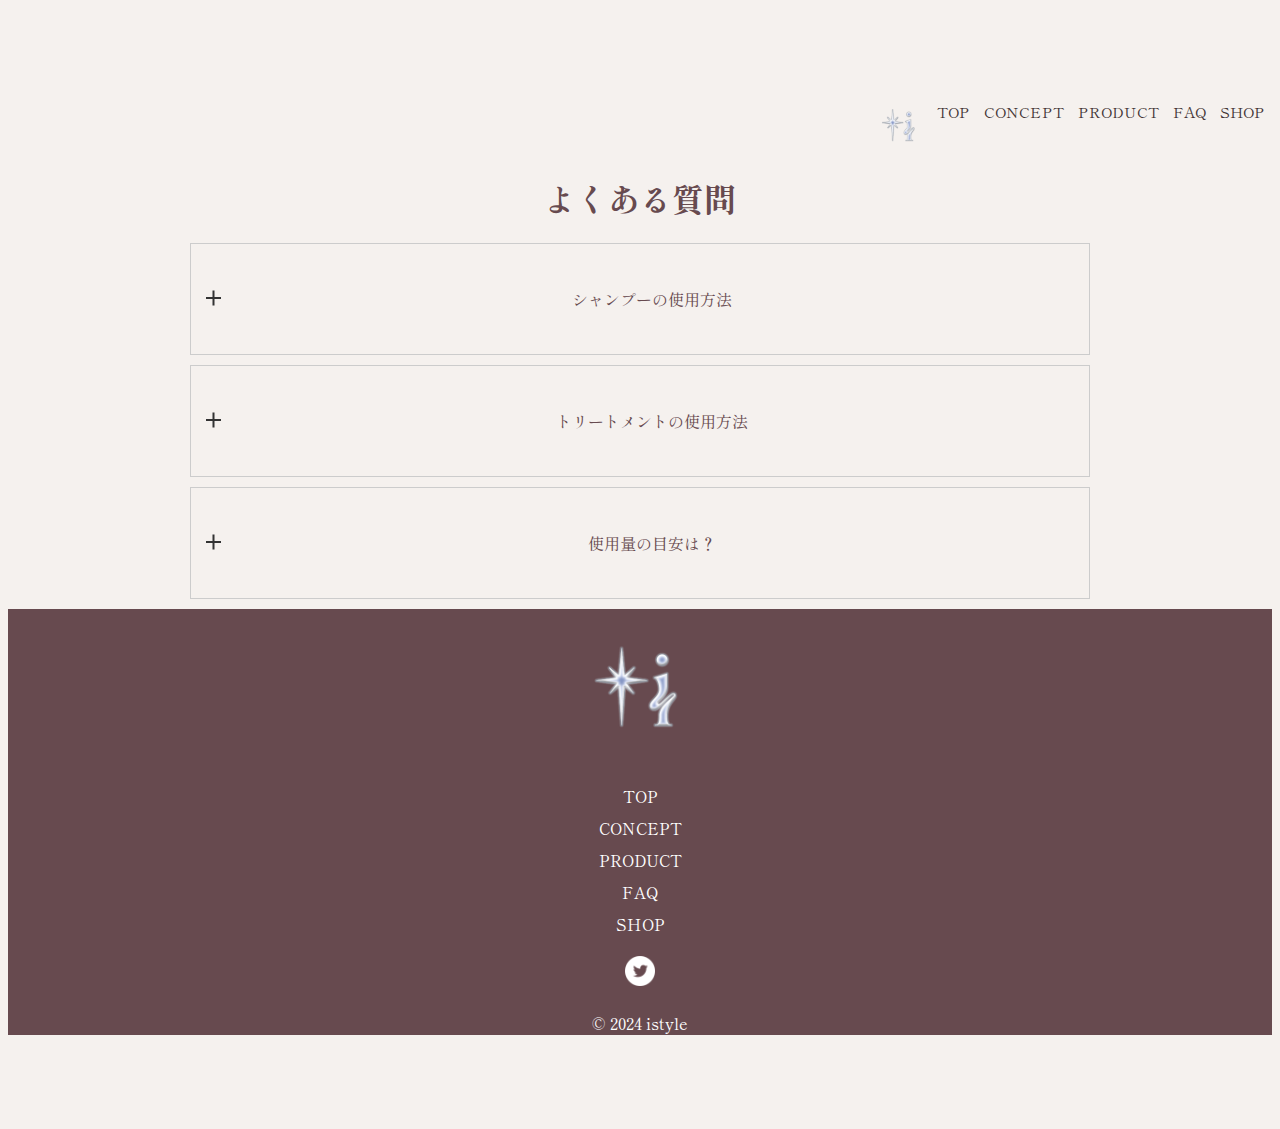
==== faq.html @ 2ef1fcc9 "20241217" ====
<!DOCTYPE html>
<html lang="ja">
<head>
    <meta charset="UTF-8">
    <meta name="viewport" content="width=device-width, initial-scale=1.0">
    <title>FAQ</title>
</head>
<body>
    <link rel="stylesheet" href="style.css">
    <link rel="preconnect" href="https://fonts.googleapis.com">
    <link rel="preconnect" href="https://fonts.gstatic.com" crossorigin>
    <link href="https://fonts.googleapis.com/css2?family=Dela+Gothic+One&family=Kosugi+Maru&family=Monomaniac+One&family=Noto+Serif+JP:wght@200..900&family=Rampart+One&family=Shippori+Mincho&family=Shippori+Mincho+B1&display=swap" rel="stylesheet">
    <link rel="stylesheet" type="text/css" href="css/9-2-1.css">
</head>
<body>
    <!-- header -->
     <header>
        <nav>
            <ul class="navbar">
                <li>        <div class="logo">
                    <img src="images/logo.png" width="60" alt="logo" class="img-responsive2" >
                </div>   </li>
                <li><a href="index.html">TOP</a></li>
                <li><a href="index.html#concept">CONCEPT</a></li> 
                <li><a href="index.html#product">PRODUCT</a></li>
                <li><a href="faq.html">FAQ</a></li>
                <li><a href="shop.html">SHOP</a></li>
            </ul>
     </nav>
     </header>
        <main>
            <h1>よくある質問</h1>
            <ul class="accordion-area">
                
                <li>
                <section>
                <h3 class="title">シャンプーの使用方法</h3>
                <div class="box">
                <p>髪全体をぬらした後、適量をなじませよく泡立てて洗い、その後十分すすいでください。</p>
                </div>
                </section>
                </li>
                
                <li>
                    <section>
                    <h3 class="title">トリートメントの使用方法</h3>
                    <div class="box">
                    <p>洗髪後、水気をきり、適量（ショート：1〜2プッシュ、ミディアム：2〜3プッシュ、ロング：3〜4プッシュ）を中間～毛先を中心にもみこむようになじませてください。浸透力が高いので、保湿力が物足りないと感じ、適量以上に追加して使用してしまうと、べたつきの原因となりますのでご注意ください。
                        その後滑らかさが残る程度にすすぎ流します。</p>
                    </div>
                    </section>
                    </li>
                    
                    <li>
                        <section>
                        <h3 class="title">使用量の目安は？</h3>
                        <div class="box">
                        <p>ご使用量の目安は以下の通りです。<br>
                            <ul>
                                <li>ショート（1〜2プッシュ＝3〜6mL）</li>
                                <li>ミディアム（2〜3プッシュ＝6〜9mL）</li>
                                <li>ロング（3〜4プッシュ＝9〜12mL）</li>
                            </ul>
                        </div>
                        </section>
                        </li>
        
                </ul></main>

    <!-- footer -->
    <footer>
        <img src="images/logo.png" width="150" alt="ロゴ">
        <div class="container" >
            <ul>
                <li><a href="index.html">TOP</a></li>
                <li><a href="index.html#concept">CONCEPT</a></li>
                <li><a href="index.html#product">PRODUCT</a></li>
                <li><a href="faq.html">FAQ</a></li>
                <li><a href="shop.html">SHOP</a></li>
            </ul>
        </div>
        <ul>
            <li><a href="https://x.com/koshiki_hirocom"><img src="images/twitterのアイコン素材 その2.png" width="30px" alt=""></a></li>
        </ul>    
        <p>&copy; 2024 istyle</p>
     </footer>
    <!-- /footer -->
    <script src="https://code.jquery.com/jquery-3.4.1.min.js" integrity="sha256-CSXorXvZcTkaix6Yvo6HppcZGetbYMGWSFlBw8HfCJo=" crossorigin="anonymous"></script>
    <!--自作のJS-->
    <script src="js/9-2-2.js"></script>
    </body>
</body>
</html>
---- style.css ----
@charset "utf-8";
body{
    font-size: 16px;
    color: #674a4f;
    font-family: "Shippori Mincho", serif;
    background-color: #F5F1EE;
}
body,div,p,ul,figure{
    margin: 5;
    padding: 0%;
}
h2{
    font-size: 40px;
    margin-top: 50px;
}
/* ナビゲーション */
.navbar{
    display: flex !important;
    justify-content: flex-end;
    list-style: none;
}
.navbar li a{
    display: block;
    padding:  7px;
    font-size: 15px;
    text-decoration: none;
    color: #433535;
}
/* nav{
    align-items: center;
} */
 .logo{
    top:30vh;
 }
.home-maincopy{
    font-size: 31px;
    text-align: center;
    color: #812620;
}
.img-responsive{
    display: block;
    max-width: 100%;
    height: auto;
    margin: 0 auto;
}
.pic1_2{
    clip-path: inset(17% 0 22% 0);
}
.img-responsive2{
    display: block;
}
.float-box{
    float: right;
}
.float-clear{
    overflow: hidden;
}
.pic2 img{
    border-top-right-radius: 100px;
    border-bottom-right-radius: 100px;
    width: 60%;
    float: left;
}

.pic3 img{
    border-radius: 120px;
    width: 50%;
    float: right;
}

.float-box2{
    float: left;
}
.float-clear2{
    overflow: hidden;
}
.b2{
    background-color: #fff;
    border-radius: 8px;
    width: 300px;
    margin: 10px;
    text-align: center;
    margin: 20px auto;
    padding: 10px 0;

}
.w2{
    background-color: #fff;
    border-radius: 8px;
    width: 300px;
    margin: 10px;
    text-align: center;
    margin: 20px auto;
    padding: 10px 0;
}
ul{
    list-style: none;
}
.pic6 img{
    border-top-left-radius: 100px;
    border-top-right-radius: 100px;    
}
@media screen and (max-width: 768px)  {
  .pic6 img{
    width: 300px;
    border-top-left-radius: 200px;
    border-top-right-radius: 200px;
  }
}

.pic8 img{
    border-top-left-radius: 100px;
    border-top-right-radius: 100px;
}
@media screen and (max-width: 768px)  {
  .pic8 img{
    width: 300px;
    border-top-left-radius: 200px;
    border-top-right-radius: 200px;
  }
}
.pic8{
    text-align: center;
}
.pic4 img{
    border-radius: 8px;
    margin: 15px auto;
}
.pic5 img{
    border-radius: 8px;
    margin: 15px auto;
}
figcaption{
    text-align: center;
    margin: 10px;
}
figcaption p{
    color: #674A4E;
}
span{
    color: #D0596D;
}
.text{
    padding-top: 60px;
    padding-bottom: 70px;
}

HTML CSSResult Skip Results Iframe
EDIT ON
.button a {
    position: relative;
    display: flex;
    justify-content: space-around;
    align-items: center;
    margin: 0 auto;
    max-width: 230px;
    padding: 10px 0px 10px 25px;
    font-family: "Noto Sans Japanese";
    line-height: 1.8;
    text-decoration: none;
    color: #333;
    transition: 0.3s ease-in-out;
    font-weight: 500;
}

.button a:before, .button a:after {
  content: "";
  position: absolute;
  display: block;
  top: 50%;
}
.button a:before {
  width: 0.5rem;
  height: 0.5rem;
  left: 1.1rem;
  border-top: solid 2px #333;
  border-right: solid 2px #333;
  z-index: 2;
  transform: translateY(-50%) rotate(45deg);
  transition: all 0.3s;
}
.button a:after {
  left: 0;
  background: #eee;
  z-index: 1;
  width: 3rem;
  height: 3rem;
  border-radius: 4rem;
  transform: translateY(-50%);
  transition: all 0.5s;
}
.button a span {
  position: relative;
  transition: all 0.3s;
  z-index: 3;
}

.button a:hover span {
  color: #fff;
}
.button a:hover:before {
  left: 2.5rem;
  border-top: solid 2px #fff;
  border-right: solid 2px #fff;
}
.button a:hover:after {
  right: 0;
  width: 100%;
  background: #333;
}

body{
    vertical-align:middle; 
    padding: 70px 0;
    text-align: center;
}

/* 003 */
.button003 a {
    background: #eee;
    border-radius: 50px;
    position: relative;
    display: flex;
    justify-content: space-around;
    align-items: center;
    margin: 20px auto;
    max-width: 260px;
    padding: 10px 25px;
    color: #313131;
    transition: 0.3s ease-in-out;
    font-weight: 500;
}
.button003 a:hover {
    background: #513232;
    color: #FFF;
}
.button003 a:after {
    content: '';
    width: 5px;
    height: 5px;
    border-top: 3px solid #313131;
    border-right: 3px solid #313131;
    transform: rotate(45deg) translateY(-50%);
    position: absolute;
    top: 50%;
    right: 20px;
    border-radius: 1px;
    transition: 0.3s ease-in-out;
}
.button003 a:hover:after {
    border-color: #FFF;
}

/* 012 */
.button012 a {
    position: relative;
    display: flex;
    justify-content: center;
    align-items: center;
    margin: 0 auto;
    max-width: 240px;
    padding: 10px 25px 10px 50px;
    color: #313131;
    transition: 0.3s ease-in-out;
    font-weight: 600;
    background: #eee;
    border-radius: 50px;
    z-index:0;
    overflow: hidden;
}
.button012 a:before {
    font-family: "Font Awesome 5 Free";
    content: "\f005";
    line-height: 1;
    position: absolute;
    left: 5px;
    background: #FFF;
    padding: 12px 11px;
    border-radius: 60px;
    z-index: 2;
}
.button012 a:after {
    content: "";
    position: absolute;
    top: 0;
    bottom: 0;
    width: 0;
    display: block;
    background: #ccc;
    transition: .3s;
    left:0;
}
.button012 a:hover:after {
    width: 100%;
    z-index: -1;
}

.matrix .bg-wrap,
.matrix .bg-wrap .inn {
  display: block;
}
 
.matrix .bg-wrap {
  overflow: hidden;
  opacity: 0;
}
 
.matrix .bg-wrap + .bg-wrap {
  margin-top: 10px;
}
 
.matrix .bg-wrap .inn.large {
  font-size: 36px;
  font-weight: bold;
}
.matrix .bg-wrap .inn.small {
  font-size: 15px;
}
 
.matrix .bg-wrap .inn {
  opacity: 0;
  transform: matrix(1, 0, 0, 1, 0, 100);
  transition: 1.2s cubic-bezier(0.22, 1, 0.36, 1);
}
 
.matrix.is-animated .bg-wrap {
  opacity: 1;
}
 
.matrix.is-animated .bg-wrap .inn {
  opacity: 1;
  transform: matrix(1, 0, 0, 1, 0, 0);
}
 
/* フッター */
footer{
    background-color: #674a4f;
    color: #fff;
}
footer ul li a{
    color: #fff;
    text-decoration: none;
    line-height: 2;
    margin: 25px;
}
footer p{
    text-align: center;
}

.matrix .bg-wrap,
.matrix .bg-wrap .inn {
  display: block;
}
 
.matrix .bg-wrap {
  overflow: hidden;
  opacity: 0;
}
 
.matrix .bg-wrap + .bg-wrap {
  margin-top: 10px;
}
 
.matrix .bg-wrap .inn.large {
  font-size: 36px;
  font-weight: bold;
}
.matrix .bg-wrap .inn.small {
  font-size: 15px;
}
 
.matrix .bg-wrap .inn {
  opacity: 0;
  transform: matrix(1, 0, 0, 1, 0, 100);
  transition: 1.2s cubic-bezier(0.22, 1, 0.36, 1);
}
 
.matrix.is-animated .bg-wrap {
  opacity: 1;
}
 
.matrix.is-animated .bg-wrap .inn {
  opacity: 1;
  transform: matrix(1, 0, 0, 1, 0, 0);
}
/* --- レスポンシブデザイン --- */
@media screen and (max-width: 768px) {
    .navbar {
      flex-direction: column; /* 縦に並べる */
      text-align: center;
    }
  
    .navbar li a {
      font-size: 14px;
      padding: 10px;
    }
  
    .home-maincopy {
      font-size: 24px;
      padding: 10px;
    }
  
    .float-box,
    .float-box2 {
      width: 100%; /* 横幅を画面サイズに合わせる */
      text-align: center;
      float: none;
    }
  

    .pic3 img {
      width: 60%; /* 画像サイズを調整 */
      margin: 0 auto;
      border-radius: 200px;
    }

    .pic2 img {
      width: 60%; /* 画像サイズを調整 */
      margin: 0 auto;
      border-top-right-radius: 200px;
      border-bottom-right-radius: 200px;
    }

  
    .b2, .w2 {
      width: 90%; /* カードの幅を狭く */
      margin: 10px auto;
    }
  }
  
  /* --- アニメーション --- */
  @keyframes fadeIn {
    from {
      opacity: 0;
      transform: translateY(20px);
    }
    to {
      opacity: 1;
      transform: translateY(0);
    }
  }
  
  .section {
    opacity: 0;
    transform: translateY(20px);
    animation: fadeIn 1s ease-in-out forwards;
  }
  
  .section:nth-child(even) {
    animation-delay: 0.3s;
  }
  
  .button012 a:hover {
    background: #d0596d;
    color: #fff;
    transform: scale(1.05); /* 少し拡大 */
  }
  
  .section {
    opacity: 0;
    transform: translateY(50px);
    transition: opacity 0.8s ease-out, transform 0.8s ease-out;
  }
  
  .section.is-visible {
    opacity: 1;
    transform: translateY(0);
  }
  
/*アコーディオン全体*/
.accordion-area{
  list-style: none;
  width: 96%;
  max-width: 900px;
  margin:0 auto;
}

.accordion-area li{
  margin: 10px 0;
}

.accordion-area section {
border: 1px solid #ccc;
}

/*アコーディオンタイトル*/
.title {
  position: relative;/*+マークの位置基準とするためrelative指定*/
  cursor: pointer;
  font-size:1rem;
  font-weight: normal;
  padding: 3% 3% 3% 50px;
  transition: all .5s ease;
}

/*アイコンの＋と×*/
.title::before,
.title::after{
  position: absolute;
  content:'';
  width: 15px;
  height: 2px;
  background-color: #333;
  
}
.title::before{
  top:48%;
  left: 15px;
  transform: rotate(0deg);
  
}
.title::after{    
  top:48%;
  left: 15px;
  transform: rotate(90deg);

}

/*　closeというクラスがついたら形状変化　*/

.title.close::before{
transform: rotate(45deg);
}

.title.close::after{
transform: rotate(-45deg);
}

/*アコーディオンで現れるエリア*/
.box {
  display: none;/*はじめは非表示*/
  background: #f3f3f3;
margin:0 3% 3% 3%;
  padding: 3%;
}

/*infoエリアをはじめは非表示*/
#info{
	display: none;
}

/*モーダルの横幅を変更したい場合*/
.modaal-container{
    max-width: 600px;
}

/*モーダルのボタンの色を変更したい場合*/
.modaal-close:after, 
.modaal-close:before{
	background:#ccc;	
}

.modaal-close:focus:after,
.modaal-close:focus:before,
.modaal-close:hover:after,
.modaal-close:hover:before{
	background:#666;
}
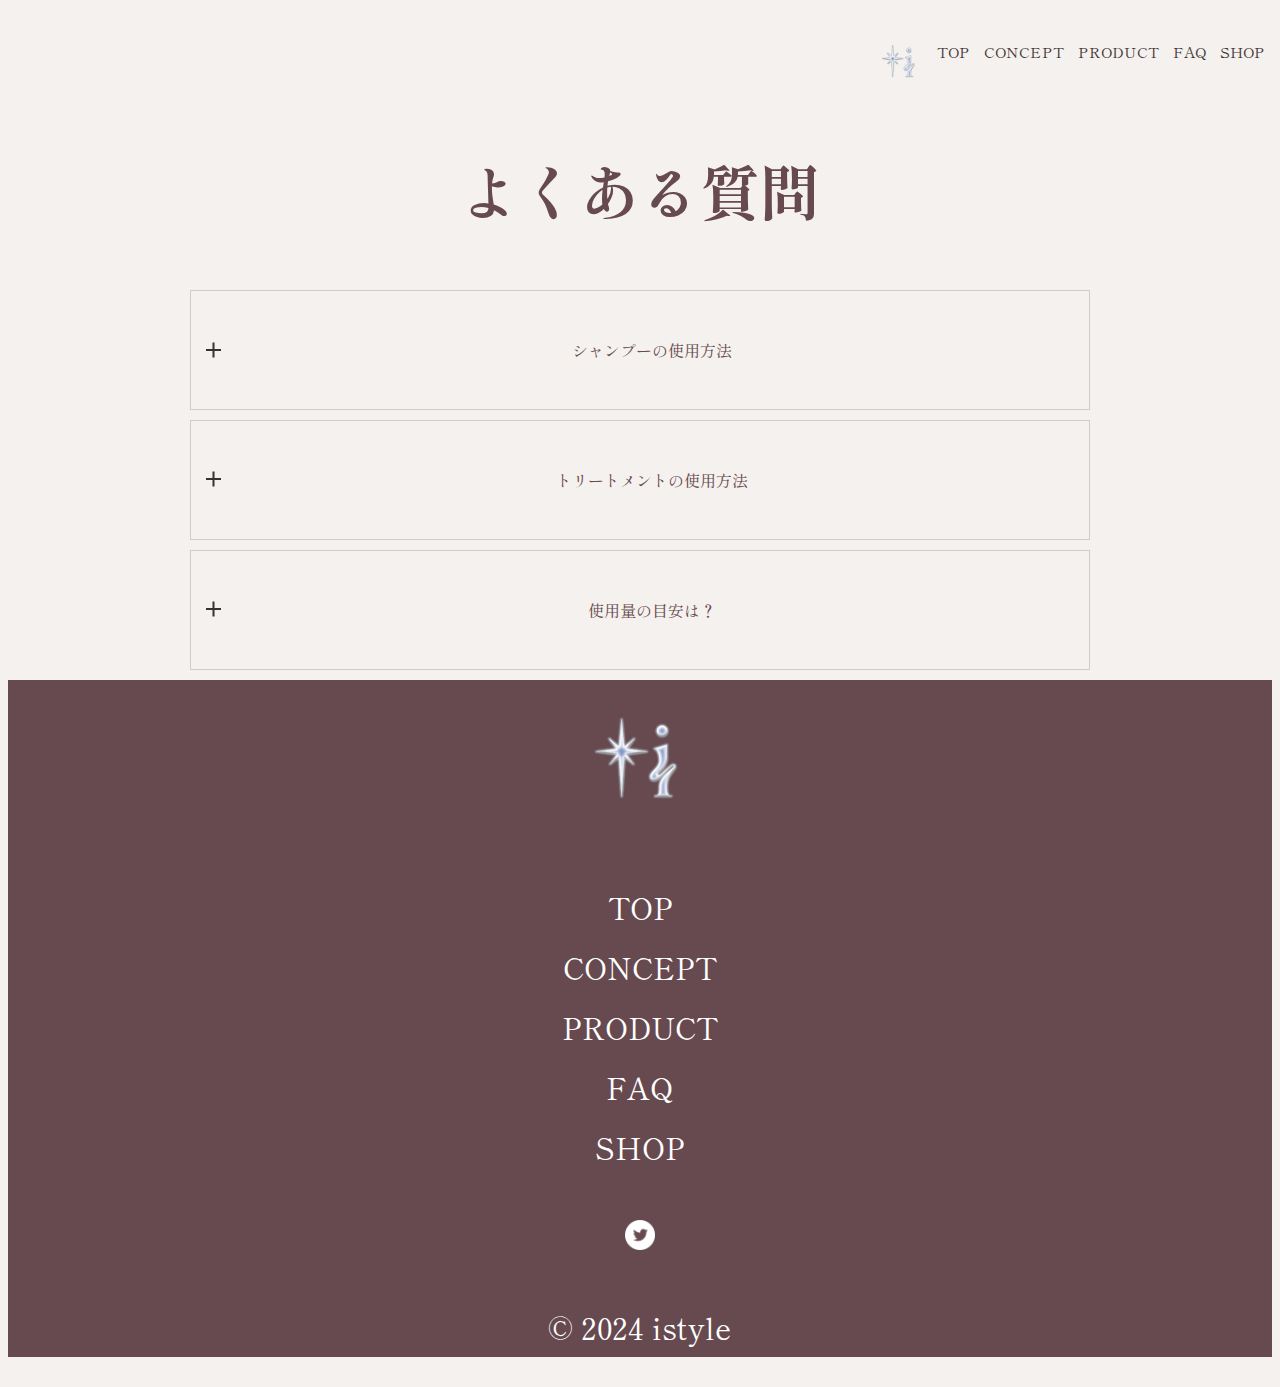
==== commit 95317ea1: "20250417" ====
--- a/faq.html
+++ b/faq.html
@@ -4,8 +4,6 @@
     <meta charset="UTF-8">
     <meta name="viewport" content="width=device-width, initial-scale=1.0">
     <title>FAQ</title>
-</head>
-<body>
     <link rel="stylesheet" href="style.css">
     <link rel="preconnect" href="https://fonts.googleapis.com">
     <link rel="preconnect" href="https://fonts.gstatic.com" crossorigin>
@@ -14,20 +12,21 @@
 </head>
 <body>
     <!-- header -->
-     <header>
-        <nav>
+    <header>
+        <nav class="navpc">
             <ul class="navbar">
                 <li>        <div class="logo">
-                    <img src="images/logo.png" width="60" alt="logo" class="img-responsive2" >
+                    <img src="images/logo.png" width="60" alt="logo" class="img-responsive2">
                 </div>   </li>
                 <li><a href="index.html">TOP</a></li>
-                <li><a href="index.html#concept">CONCEPT</a></li> 
+                <li><a href="index.html#concept">CONCEPT</a></li>
                 <li><a href="index.html#product">PRODUCT</a></li>
                 <li><a href="faq.html">FAQ</a></li>
                 <li><a href="shop.html">SHOP</a></li>
             </ul>
      </nav>
      </header>
+    <!-- /header -->
         <main>
             <h1>よくある質問</h1>
             <ul class="accordion-area">
@@ -65,7 +64,9 @@
                         </section>
                         </li>
         
-                </ul></main>
+                </ul>
+            
+            </main>
 
     <!-- footer -->
     <footer>
@@ -88,6 +89,41 @@
     <script src="https://code.jquery.com/jquery-3.4.1.min.js" integrity="sha256-CSXorXvZcTkaix6Yvo6HppcZGetbYMGWSFlBw8HfCJo=" crossorigin="anonymous"></script>
     <!--自作のJS-->
     <script src="js/9-2-2.js"></script>
-    </body>
-</body>
-</html>+    <!-- ハンバーガーメニュー -->
+    <div class="nav-icon">
+        <span></span><span></span><span></span>
+        <p class="nav-text">menu</p>
+      </div>
+      
+      <div class="nav-menu">
+        <nav class="gnavi clearfix">
+        <ul>
+            <li><a href="index.html">TOP</a></li>
+            <li><a href="index.html#concept">CONCEPT</a></li>
+            <li><a href="index.html#product">PRODUCT</a></li>
+      <li><a href="faq.html">FAQ</a></li>
+          <li><a href="shop.html">SHOP</a></li>
+        </ul>
+        </nav>
+      </div>
+      
+      
+      <!-- ハンバーガーメニューのjQuery -->
+      <script src="https://cdnjs.cloudflare.com/ajax/libs/jquery/3.7.1/jquery.min.js"></script>
+      
+      <script>
+      jQuery(function($) {
+        $('.nav-icon').click(function() {
+          $(this).toggleClass('open');
+          $('.gnavi').slideToggle();
+        });
+      
+        $(window).resize(function() {
+          if ($(window).width() >= 768) {
+            $('.gnavi').hide();
+          }
+        });
+      });
+      </script>
+      
+        </body></html>--- a/style.css
+++ b/style.css
@@ -1,18 +1,42 @@
 @charset "utf-8";
 body{
+    font-size: 30px;
+    color: #674a4f;
+    font-family: "Shippori Mincho", serif;
+    background-color: #F5F1EE;
+    line-height: 2;
+}
+@media screen and (max-width: 768px)  {
+  body{
     font-size: 16px;
     color: #674a4f;
     font-family: "Shippori Mincho", serif;
     background-color: #F5F1EE;
-}
+    line-height: 2;
+}
+  }
+
 body,div,p,ul,figure{
     margin: 5;
     padding: 0%;
 }
 h2{
-    font-size: 40px;
+    font-size: 50px;
     margin-top: 50px;
 }
+@media screen and (max-width: 768px)  {
+  h2{
+    font-size: 25px;
+  }
+  }
+h1{
+  font-size: 60px;
+}
+@media screen and (max-width: 768px)  {
+  h1{
+    font-size: 30px;
+  }
+  }
 /* ナビゲーション */
 .navbar{
     display: flex !important;
@@ -43,9 +67,7 @@
     height: auto;
     margin: 0 auto;
 }
-.pic1_2{
-    clip-path: inset(17% 0 22% 0);
-}
+
 .img-responsive2{
     display: block;
 }
@@ -56,15 +78,15 @@
     overflow: hidden;
 }
 .pic2 img{
-    border-top-right-radius: 100px;
-    border-bottom-right-radius: 100px;
-    width: 60%;
+    border-top-right-radius: 250px;
+    border-bottom-right-radius: 250px;
+    width: 50%;
     float: left;
 }
 
 .pic3 img{
-    border-radius: 120px;
-    width: 50%;
+    border-radius: 300px;
+    width: 40%;
     float: right;
 }
 
@@ -76,8 +98,8 @@
 }
 .b2{
     background-color: #fff;
-    border-radius: 8px;
-    width: 300px;
+    border-radius: 45px;
+    width: 450px;
     margin: 10px;
     text-align: center;
     margin: 20px auto;
@@ -86,8 +108,8 @@
 }
 .w2{
     background-color: #fff;
-    border-radius: 8px;
-    width: 300px;
+    border-radius: 45px;
+    width: 450px;
     margin: 10px;
     text-align: center;
     margin: 20px auto;
@@ -97,8 +119,9 @@
     list-style: none;
 }
 .pic6 img{
-    border-top-left-radius: 100px;
-    border-top-right-radius: 100px;    
+    border-top-left-radius: 340px;
+    border-top-right-radius: 340px;  
+    width: 40%;  
 }
 @media screen and (max-width: 768px)  {
   .pic6 img{
@@ -109,8 +132,9 @@
 }
 
 .pic8 img{
-    border-top-left-radius: 100px;
-    border-top-right-radius: 100px;
+  border-top-left-radius: 340px;
+  border-top-right-radius: 340px;  
+  width: 40%;  
 }
 @media screen and (max-width: 768px)  {
   .pic8 img{
@@ -123,13 +147,31 @@
     text-align: center;
 }
 .pic4 img{
-    border-radius: 8px;
+    border-radius: 30px;
     margin: 15px auto;
-}
+    width: 300px;
+}
+@media screen and (max-width: 768px)  {
+  .pic4 img{
+    border-radius: 30px;
+    margin: 15px auto;
+    width: 300px;
+}
+}
+
 .pic5 img{
-    border-radius: 8px;
+  border-radius: 30px;
+  margin: 15px auto;
+  width: 300px;
+}
+@media screen and (max-width: 768px)  {
+  .pic5 img{
+    border-radius: 30px;
     margin: 15px auto;
-}
+    width: 300px;
+}
+}
+
 figcaption{
     text-align: center;
     margin: 10px;
@@ -211,7 +253,7 @@
 
 body{
     vertical-align:middle; 
-    padding: 70px 0;
+    /* padding: 70px 0; */
     text-align: center;
 }
 
@@ -415,7 +457,7 @@
     }
 
     .pic2 img {
-      width: 60%; /* 画像サイズを調整 */
+      width: 80%; /* 画像サイズを調整 */
       margin: 0 auto;
       border-top-right-radius: 200px;
       border-bottom-right-radius: 200px;
@@ -427,7 +469,7 @@
       margin: 10px auto;
     }
   }
-  
+
   /* --- アニメーション --- */
   @keyframes fadeIn {
     from {
@@ -557,3 +599,152 @@
 	background:#666;
 }
 
+/*==================================================
+スライダーのためのcss
+===================================*/
+.slider img {
+  width:100%;/*スライダー内の画像を横幅100%に*/
+  height:auto;
+}
+
+/*slickのJSで書かれるタグ内、スライド左右の余白調整*/
+
+.slider .slick-slide {
+  margin:0;/*スライド左右の余白調整*/
+}
+
+
+/* ハンバーガーメニュー */
+.nav-icon {
+  display: none;  /* パソコンではハンバーガーメニューは非表示 */
+  width: 40px;  /* ハンバーガーメニューの大きさ */
+  padding: 8px 8px;
+  background: #5f051d;  /* ハンバーガーメニューの色 */
+  transition: .5s ease-in-out;
+  border-radius: 3px;
+  cursor: pointer;
+}
+
+.nav-icon span {
+  height: 3px;
+  width: 70%;
+  background: #ffffff;  /* ハンバーガーメニューの3本線の色 */
+  border-radius: 9px;
+  opacity: 1;
+  left: 15%;
+  transition: .25s ease-in-out;
+  display: block;
+  position: absolute;
+}
+
+.nav-icon span:nth-child(1) {
+  top: 7px;
+}
+
+.nav-icon span:nth-child(2) {
+  top: 15px;
+}
+
+.nav-icon span:nth-child(3) {
+  top: 23px;
+}
+
+.nav-icon.open span:nth-child(1) {
+  top: 15px;
+  transform: rotate(45deg);
+}
+
+.nav-icon.open span:nth-child(2) {
+  opacity: 0;
+}
+
+.nav-icon.open span:nth-child(3) {
+  top: 15px;
+  transform: rotate(-45deg);
+}
+
+
+p.nav-text {
+  color: #ffffff;
+  font-size: 14px;
+  margin: 20px 0 0 0;
+  text-align: center;
+}
+
+.nav-menu .gnavi {
+  display: none; /* パソコンとスマホ両方で初期状態はメニューは非表示 */
+}
+
+.clearfix:after {
+  font-size: 0;
+  line-height: 0;
+  width: 0;
+  height: 0;
+  clear: both;
+  content: ' ';
+  display: block;
+  visibility: hidden;
+}
+/* ハンバーガーメニュー */
+.nav-icon {
+  display: block; /* スマホ画面で表示 */
+  position: absolute;
+  top: 10px;
+  right: 10px;
+  z-index: 2000;
+}
+@media screen and (min-width: 768px) {
+  .nav-icon {
+    display: none;  /* パソコンではハンバーガーメニューは非表示 */
+}}
+
+.nav-menu {
+  background-color: #4c1f24;  /* ナビゲーションメニューの背景色 */
+  position: fixed;
+  top: 0;
+  left: 20px;
+  width: 100%;
+  max-height: 100vh;
+  overflow-y: auto;
+  z-index: 1000;
+}
+
+.nav-menu .gnavi {
+  display: none; /* ハンバーガーメニューがクリックされる前はメニューを非表示 */
+}
+
+.nav-menu .gnavi li {
+  float: left;
+  text-align: center;
+  border-bottom: 1px solid #eeeeee;
+  padding: 0;
+  width: 100%;
+  display: block;
+}
+
+.nav-menu .gnavi li a {
+  color: #ffffff; /* メニューの文字の色 */
+  font-size: 15px;
+  font-weight: bold;
+  padding: 20px 20px;
+  display: block;
+}
+
+.nav-menu .gnavi ul {
+  margin: 0;
+  padding: 0;
+}
+
+@media screen and (max-width: 768px) {
+  .navpc{
+  display: none;
+}
+}
+
+.modal-open{
+  color: #D0596D;
+}
+.sindan{
+  color: #D0596D;
+  text-align: none;
+}
